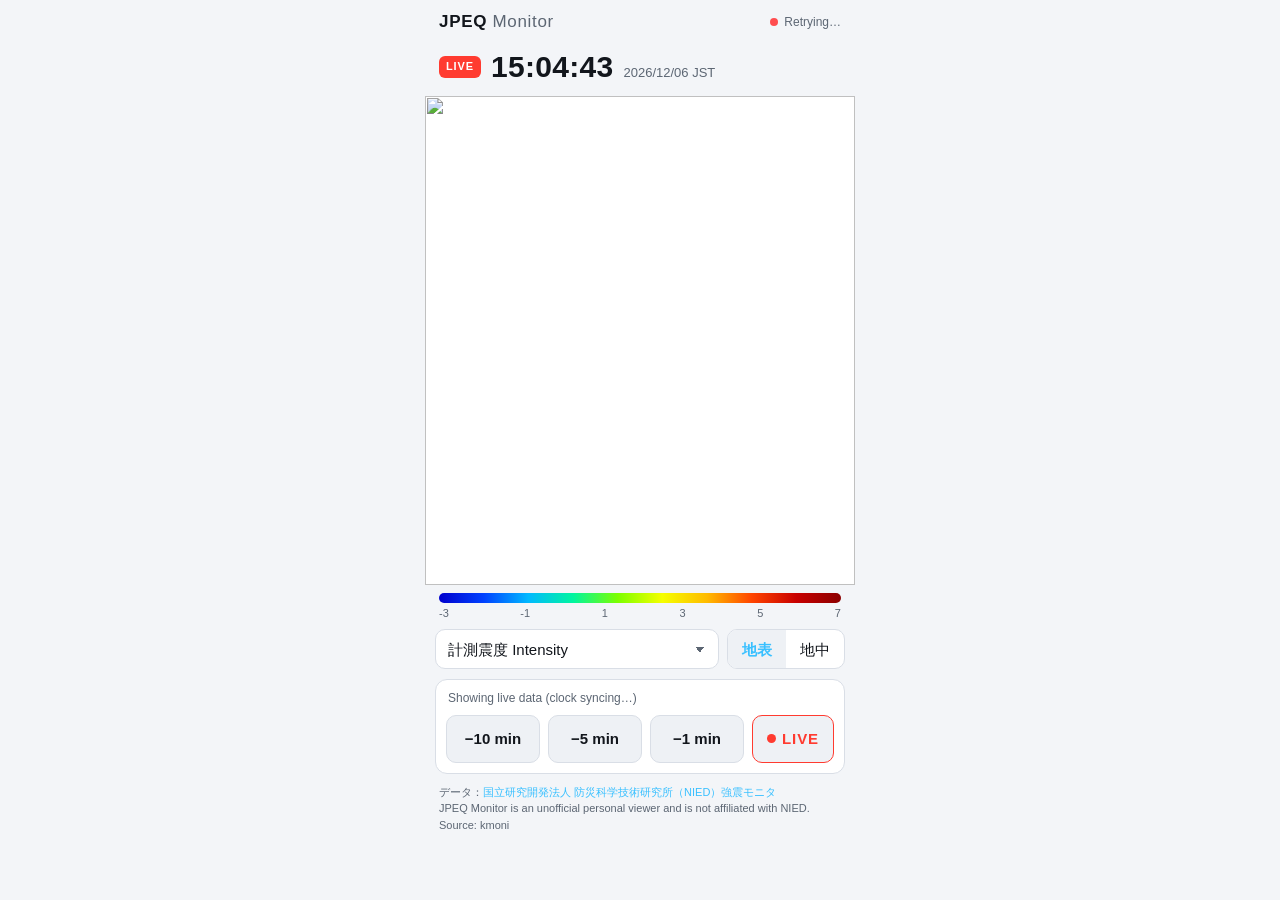
==== index.html @ 77b3bd08 "JPEQ Monitor: mobile viewer for NIED 強震モニタ data with replay and server fallback" ====
<!doctype html>
<html lang="ja">
<head>
  <meta charset="utf-8">
  <meta name="viewport" content="width=device-width, initial-scale=1, viewport-fit=cover">
  <title>JPEQ Monitor</title>
  <meta name="description" content="Lightweight mobile viewer for NIED 強震モニタ real-time strong-motion data.">
  <meta name="theme-color" content="#0e1116">
  <meta name="apple-mobile-web-app-capable" content="yes">
  <meta name="mobile-web-app-capable" content="yes">
  <meta name="apple-mobile-web-app-status-bar-style" content="black-translucent">
  <meta name="apple-mobile-web-app-title" content="JPEQ">
  <link rel="manifest" href="manifest.webmanifest">
  <link rel="icon" href="icons/icon.svg" type="image/svg+xml">
  <link rel="apple-touch-icon" href="icons/icon-180.png">
  <link rel="stylesheet" href="style.css">
</head>
<body>
  <div class="app">
    <header class="top">
      <div class="brand">JPEQ <span>Monitor</span></div>
      <div class="status" id="status" aria-live="polite">
        <span class="dot" id="statusDot"></span>
        <span id="statusText">Connecting…</span>
      </div>
    </header>

    <section class="clock" aria-label="Displayed time">
      <div class="mode" id="modeBadge">LIVE</div>
      <time class="time" id="frameTime">--:--:--</time>
      <div class="date" id="frameDate">----/--/--</div>
    </section>

    <section class="eew" id="eew" hidden aria-live="assertive">
      <div class="eew-head">
        <span class="eew-kind" id="eewKind">緊急地震速報（予報）</span>
        <span class="eew-num" id="eewNum">第1報</span>
      </div>
      <div class="eew-region" id="eewRegion">—</div>
      <div class="eew-grid">
        <div><small>予想最大震度</small><b id="eewInt">—</b></div>
        <div><small>規模</small><b id="eewMag">—</b></div>
        <div><small>深さ</small><b id="eewDepth">—</b></div>
        <div><small>発生時刻</small><b id="eewTime">—</b></div>
      </div>
    </section>

    <section class="map" aria-label="Real-time strong-motion map">
      <img id="baseMap" class="layer" alt="" decoding="async">
      <img id="rtLayer" class="layer" alt="" decoding="async">
      <img id="estLayer" class="layer" alt="" decoding="async" hidden>
      <img id="psLayer" class="layer" alt="" decoding="async" hidden>
      <div class="map-note" id="mapNote" hidden></div>
    </section>

    <section class="legend" aria-label="Color scale">
      <div class="scale" id="scale"></div>
      <div class="ticks" id="ticks"></div>
    </section>

    <section class="controls">
      <label class="select">
        <span class="sr">Measure</span>
        <select id="measure">
          <option value="jma">計測震度 Intensity</option>
          <option value="acmap">最大加速度 PGA</option>
          <option value="vcmap">最大速度 PGV</option>
          <option value="dcmap">最大変位 PGD</option>
          <option value="rsp0125">応答 0.125秒</option>
          <option value="rsp0250">応答 0.25秒</option>
          <option value="rsp0500">応答 0.5秒</option>
          <option value="rsp1000">応答 1秒</option>
          <option value="rsp2000">応答 2秒</option>
          <option value="rsp4000">応答 4秒</option>
        </select>
      </label>
      <div class="seg" role="group" aria-label="Sensor">
        <button type="button" data-site="s" aria-pressed="true">地表</button>
        <button type="button" data-site="b" aria-pressed="false">地中</button>
      </div>
    </section>

    <nav class="playback" aria-label="Playback">
      <div class="behind" id="behind">Showing live data</div>
      <div class="pb-row">
        <div class="jumps" id="jumps"></div>
        <button type="button" class="pause" id="pauseBtn" hidden aria-label="Pause">❚❚</button>
        <button type="button" class="live" id="liveBtn" aria-pressed="true"><i></i>LIVE</button>
      </div>
    </nav>

    <footer class="credit">
      データ：<a href="https://www.kmoni.bosai.go.jp/" target="_blank" rel="noopener">国立研究開発法人 防災科学技術研究所（NIED）強震モニタ</a><br>
      JPEQ Monitor is an unofficial personal viewer and is not affiliated with NIED.
      Source: <span id="srcLabel">kmoni</span>
    </footer>
  </div>

  <script src="config.js"></script>
  <script src="app.js"></script>
</body>
</html>
---- style.css ----
:root {
  --bg: #0e1116;
  --panel: #171b22;
  --panel-2: #1f252e;
  --line: #2a313c;
  --text: #e8ecf1;
  --muted: #8b95a3;
  --accent: #39c0ff;
  --ok: #3ddc84;
  --warn: #ffb020;
  --bad: #ff4d4f;
  --live: #ff3b30;
  --eew-fore: #ffb020;
  --eew-warn: #ff3b30;
  --radius: 12px;
  color-scheme: dark;
}
@media (prefers-color-scheme: light) {
  :root:not([data-theme="dark"]) {
    --bg: #f3f5f8; --panel: #ffffff; --panel-2: #eef1f5; --line: #d9dee6;
    --text: #12161c; --muted: #5c6673; color-scheme: light;
  }
}

* { box-sizing: border-box; }
html, body { margin: 0; background: var(--bg); color: var(--text); }
body {
  font: 15px/1.4 -apple-system, BlinkMacSystemFont, "Hiragino Sans", "Hiragino Kaku Gothic ProN", "Noto Sans JP", sans-serif;
  -webkit-text-size-adjust: 100%;
  -webkit-tap-highlight-color: transparent;
}
button, select { font: inherit; color: inherit; }
.sr { position: absolute; width: 1px; height: 1px; overflow: hidden; clip: rect(0 0 0 0); }

/* Designed for 430 × 932 CSS px (iPhone Pro Max); fluid below that. */
.app {
  width: 100%;
  max-width: 430px;
  min-height: 100dvh;
  margin: 0 auto;
  padding: calc(env(safe-area-inset-top) + 6px) 0 calc(env(safe-area-inset-bottom) + 8px);
  display: flex;
  flex-direction: column;
  gap: 8px;
}

.top { display: flex; align-items: center; justify-content: space-between; padding: 0 14px; height: 32px; }
.brand { font-weight: 800; letter-spacing: .04em; font-size: 17px; }
.brand span { font-weight: 500; color: var(--muted); }
.status { display: flex; align-items: center; gap: 6px; font-size: 12px; color: var(--muted); }
.dot { width: 8px; height: 8px; border-radius: 50%; background: var(--muted); }
.dot.ok { background: var(--ok); }
.dot.warn { background: var(--warn); }
.dot.bad { background: var(--bad); }

.clock { display: flex; align-items: baseline; gap: 10px; padding: 0 14px; }
.mode {
  align-self: center; font-size: 11px; font-weight: 800; letter-spacing: .08em;
  padding: 3px 7px; border-radius: 6px; background: var(--live); color: #fff;
}
.mode.replay { background: var(--accent); color: #001018; }
.mode.paused { background: var(--muted); color: #fff; }
.time { font-size: 30px; font-weight: 700; font-variant-numeric: tabular-nums; letter-spacing: .01em; }
.date { font-size: 13px; color: var(--muted); font-variant-numeric: tabular-nums; }

/* EEW */
.eew {
  margin: 0 10px; padding: 10px 12px; border-radius: var(--radius);
  background: color-mix(in srgb, var(--eew-fore) 18%, var(--panel));
  border: 1.5px solid var(--eew-fore);
}
.eew.warning { background: color-mix(in srgb, var(--eew-warn) 22%, var(--panel)); border-color: var(--eew-warn); }
.eew.cancel { opacity: .6; border-style: dashed; }
.eew-head { display: flex; justify-content: space-between; font-size: 13px; font-weight: 700; }
.eew-region { font-size: 20px; font-weight: 800; margin: 2px 0 6px; }
.eew-grid { display: grid; grid-template-columns: 1.1fr .8fr .8fr 1.1fr; gap: 6px; }
.eew-grid small { display: block; font-size: 10px; color: var(--muted); }
.eew-grid b { font-size: 16px; font-variant-numeric: tabular-nums; }
#eewInt { font-size: 22px; }

/* Map: native image is 352 × 400; scaled to full width (≈430 × 489). */
.map {
  position: relative; width: 100%; aspect-ratio: 352 / 400;
  background: #ffffff; overflow: hidden;
}
.layer { position: absolute; inset: 0; width: 100%; height: 100%; object-fit: contain; }
.layer[hidden] { display: none; }
#rtLayer, #estLayer, #psLayer { image-rendering: pixelated; }
.map-note {
  position: absolute; left: 8px; right: 8px; bottom: 8px; padding: 6px 9px; border-radius: 8px;
  background: rgba(0,0,0,.72); color: #fff; font-size: 12px;
}

.legend { padding: 0 14px; }
.scale {
  height: 10px; border-radius: 5px;
  background: linear-gradient(90deg, #0000cd, #0041ff, #00b9ff, #00f5a0, #7cff00, #f5ff00, #ffbb00, #ff4500, #c80000, #8b0000);
}
.ticks { display: flex; justify-content: space-between; font-size: 11px; color: var(--muted); margin-top: 3px; font-variant-numeric: tabular-nums; }

.controls { display: flex; gap: 8px; padding: 0 10px; }
.select { flex: 1; }
.select select {
  width: 100%; height: 40px; padding: 0 12px; border-radius: 10px;
  border: 1px solid var(--line); background: var(--panel); appearance: none;
  background-image: linear-gradient(45deg, transparent 50%, var(--muted) 50%), linear-gradient(135deg, var(--muted) 50%, transparent 50%);
  background-position: calc(100% - 18px) 17px, calc(100% - 13px) 17px;
  background-size: 5px 5px; background-repeat: no-repeat;
}
.seg { display: flex; border: 1px solid var(--line); border-radius: 10px; overflow: hidden; background: var(--panel); }
.seg button { border: 0; background: transparent; padding: 0 14px; height: 38px; }
.seg button[aria-pressed="true"] { background: var(--panel-2); font-weight: 700; color: var(--accent); }

/* Playback */
.playback {
  margin: 2px 10px 0; padding: 10px; border-radius: var(--radius);
  background: var(--panel); border: 1px solid var(--line);
}
.behind { font-size: 12px; color: var(--muted); margin: 0 2px 8px; font-variant-numeric: tabular-nums; }
.pb-row { display: flex; gap: 8px; }
.jumps { flex: 1; display: grid; grid-template-columns: repeat(3, 1fr); gap: 8px; }
.pb-row button {
  height: 48px; border-radius: 10px; border: 1px solid var(--line);
  background: var(--panel-2); font-weight: 700; font-size: 15px; touch-action: manipulation;
}
.jumps button[aria-pressed="true"] { border-color: var(--accent); color: var(--accent); }
.pause { width: 48px; font-size: 13px; }
.live { display: flex; align-items: center; gap: 6px; padding: 0 14px; letter-spacing: .06em; }
.live i { width: 9px; height: 9px; border-radius: 50%; background: var(--muted); }
.live[aria-pressed="true"] { border-color: var(--live); color: var(--live); }
.live[aria-pressed="true"] i { background: var(--live); animation: blink 1.2s infinite; }
@keyframes blink { 50% { opacity: .25; } }
@media (prefers-reduced-motion: reduce) { .live i { animation: none !important; } }

.credit { padding: 2px 14px 0; font-size: 11px; color: var(--muted); line-height: 1.5; }
.credit a { color: var(--accent); text-decoration: none; }
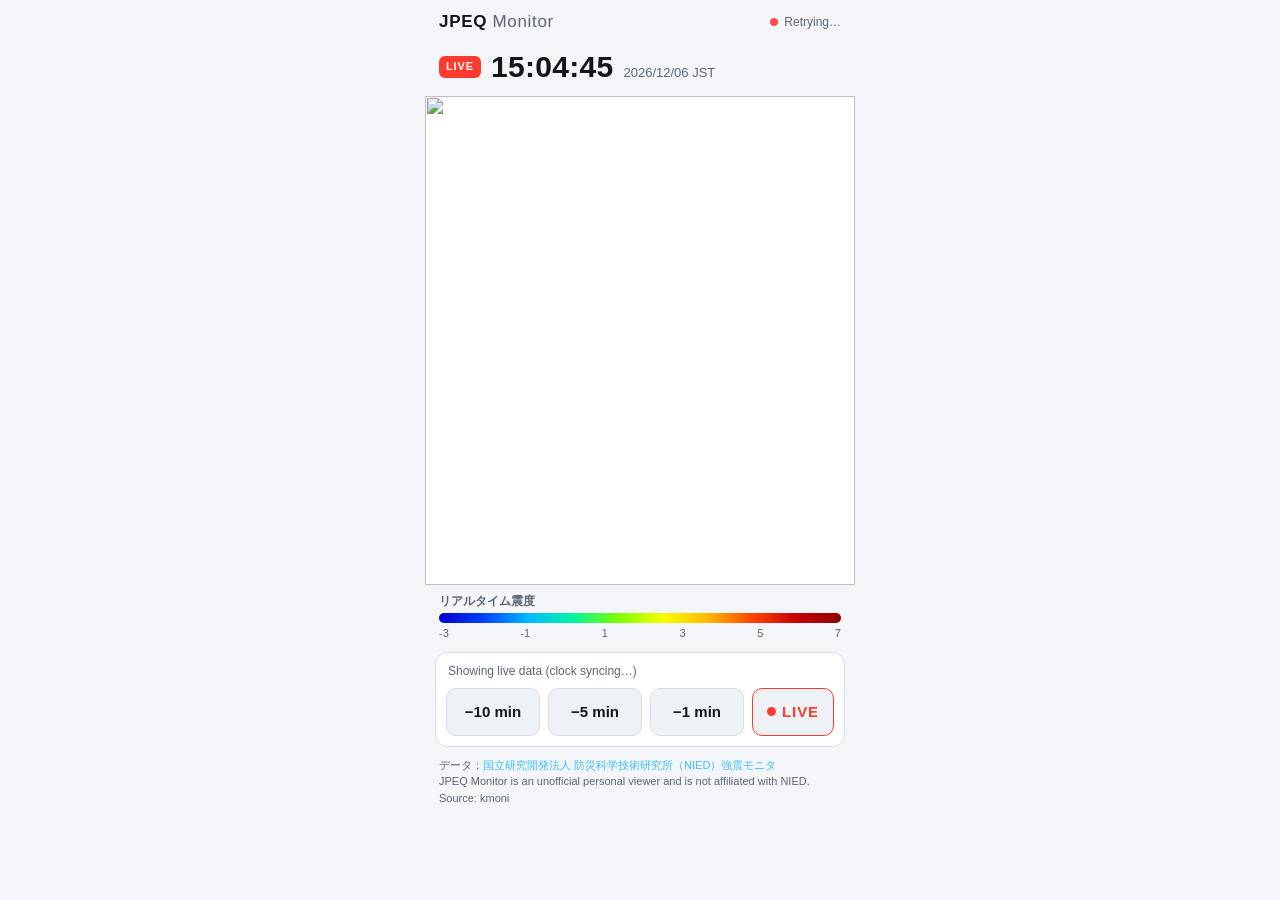
==== commit 81705018: "kmoni only; リアルタイム震度 view only Co-Authored-By: Claude Opus 5.5 <noreply@anthropic.com> Claude-Sessio" ====
--- a/index.html
+++ b/index.html
@@ -53,31 +53,10 @@
       <div class="map-note" id="mapNote" hidden></div>
     </section>
 
-    <section class="legend" aria-label="Color scale">
+    <section class="legend" aria-label="リアルタイム震度 color scale">
+      <div class="legend-title">リアルタイム震度</div>
       <div class="scale" id="scale"></div>
       <div class="ticks" id="ticks"></div>
-    </section>
-
-    <section class="controls">
-      <label class="select">
-        <span class="sr">Measure</span>
-        <select id="measure">
-          <option value="jma">計測震度 Intensity</option>
-          <option value="acmap">最大加速度 PGA</option>
-          <option value="vcmap">最大速度 PGV</option>
-          <option value="dcmap">最大変位 PGD</option>
-          <option value="rsp0125">応答 0.125秒</option>
-          <option value="rsp0250">応答 0.25秒</option>
-          <option value="rsp0500">応答 0.5秒</option>
-          <option value="rsp1000">応答 1秒</option>
-          <option value="rsp2000">応答 2秒</option>
-          <option value="rsp4000">応答 4秒</option>
-        </select>
-      </label>
-      <div class="seg" role="group" aria-label="Sensor">
-        <button type="button" data-site="s" aria-pressed="true">地表</button>
-        <button type="button" data-site="b" aria-pressed="false">地中</button>
-      </div>
     </section>
 
     <nav class="playback" aria-label="Playback">
--- a/style.css
+++ b/style.css
@@ -92,6 +92,7 @@
 }
 
 .legend { padding: 0 14px; }
+.legend-title { font-size: 12px; font-weight: 700; color: var(--muted); margin-bottom: 4px; }
 .scale {
   height: 10px; border-radius: 5px;
   background: linear-gradient(90deg, #0000cd, #0041ff, #00b9ff, #00f5a0, #7cff00, #f5ff00, #ffbb00, #ff4500, #c80000, #8b0000);
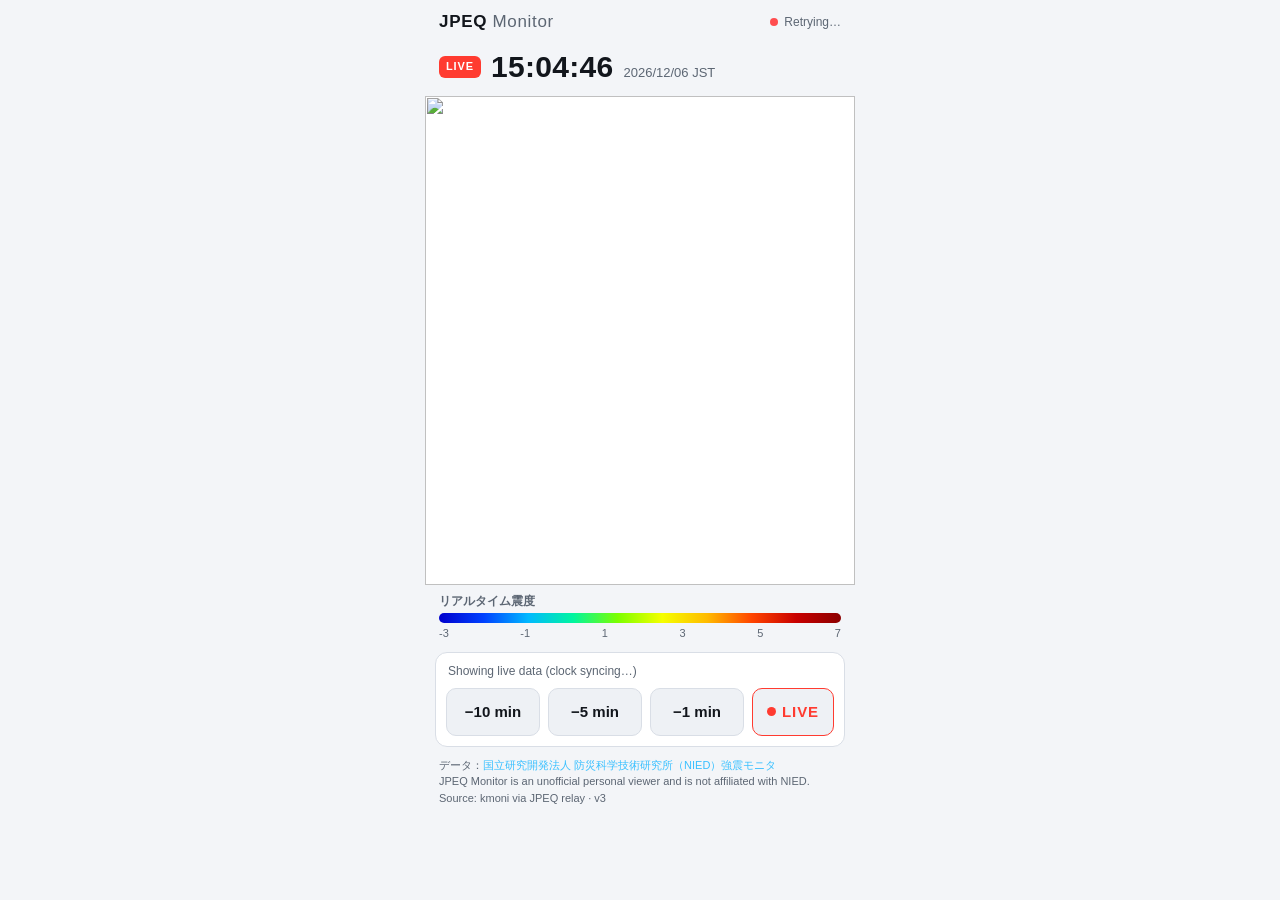
==== commit 905469b3: "Relay sends lmoni Referer; footer version label; cache-bust assets Co-Authored-By: Claude Opus 5.5 <" ====
--- a/index.html
+++ b/index.html
@@ -13,7 +13,7 @@
   <link rel="manifest" href="manifest.webmanifest">
   <link rel="icon" href="icons/icon.svg" type="image/svg+xml">
   <link rel="apple-touch-icon" href="icons/icon-180.png">
-  <link rel="stylesheet" href="style.css">
+  <link rel="stylesheet" href="style.css?v=3">
 </head>
 <body>
   <div class="app">
@@ -71,11 +71,11 @@
     <footer class="credit">
       データ：<a href="https://www.kmoni.bosai.go.jp/" target="_blank" rel="noopener">国立研究開発法人 防災科学技術研究所（NIED）強震モニタ</a><br>
       JPEQ Monitor is an unofficial personal viewer and is not affiliated with NIED.
-      Source: <span id="srcLabel">kmoni</span>
+      Source: <span id="srcLabel">kmoni</span> · <span id="verLabel"></span>
     </footer>
   </div>
 
-  <script src="config.js"></script>
-  <script src="app.js"></script>
+  <script src="config.js?v=3"></script>
+  <script src="app.js?v=3"></script>
 </body>
 </html>
